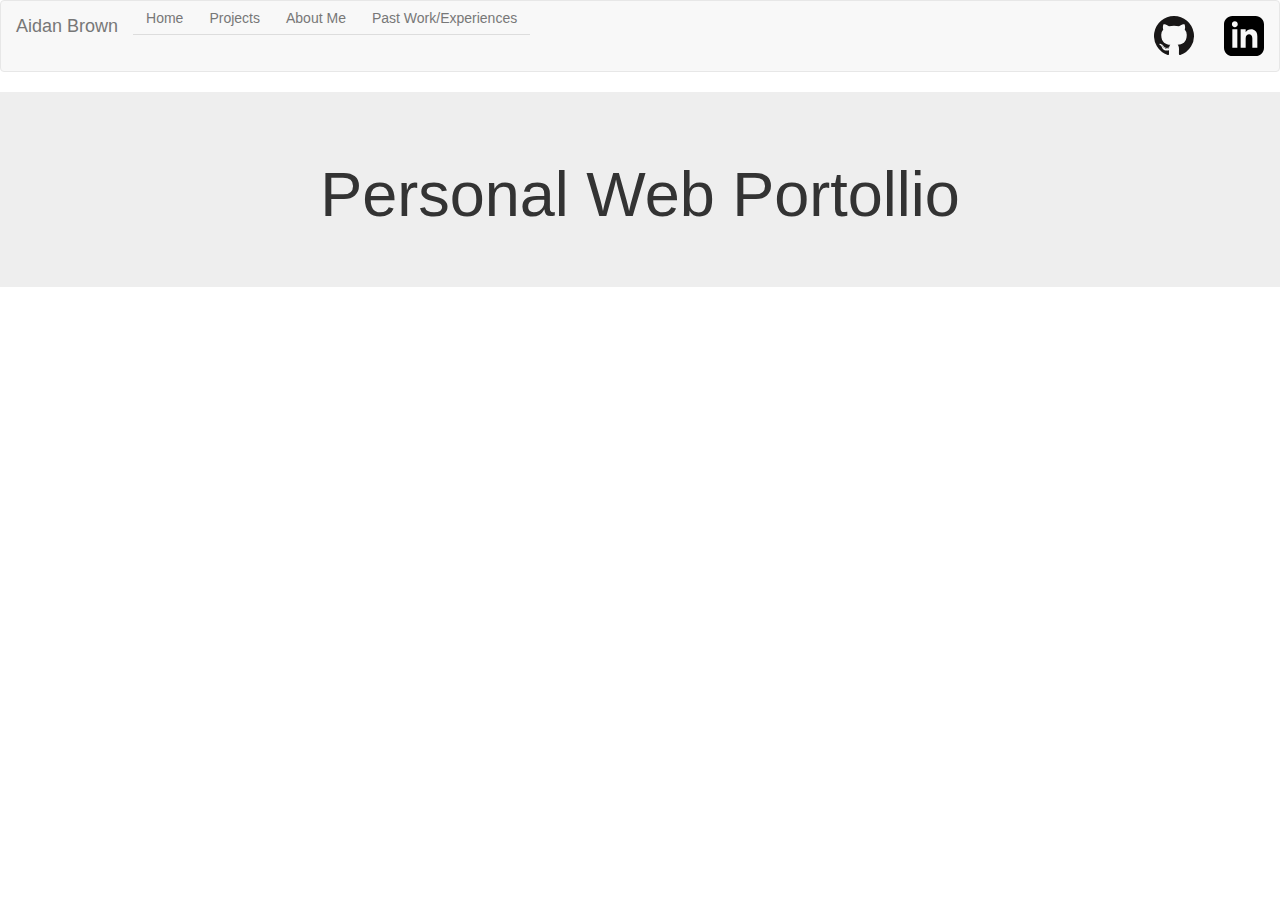
==== index.html @ 0f73c87e "Started working on responsive navbar" ====
﻿<!DOCTYPE html>
<html lang="en">
  <head>
    <meta charset="utf-8">
    <meta http-equiv="X-UA-Compatible" content="IE=edge">
    <meta name="viewport" content="width=device-width, initial-scale=1">
    <title>Aidan Brown - Home</title>
    <link rel="stylesheet" href="https://maxcdn.bootstrapcdn.com/bootstrap/3.3.7/css/bootstrap.min.css" integrity="sha384-BVYiiSIFeK1dGmJRAkycuHAHRg32OmUcww7on3RYdg4Va+PmSTsz/K68vbdEjh4u" crossorigin="anonymous">
    <link rel="stylesheet" type="text/css" href="styles/style.css"/>
  </head>
  <body>
    <div id="wrapper">
      <header>
        <nav id="nav-wide" class="navbar navbar-default">
            <div class="nav-header">
              <p class="navbar-brand">Aidan Brown</p>
            </div>

            <ul class="nav navbar-nav nav-tabs pull" role="tablist">
                <li><button class="btn btn-link" onclick="window.location='index.html'">Home</button></li>

                <li>
                  <div class="dropdown">
                    <button class="btn btn-link dropdown-toggle" type="button" id="projects" data-toggle="dropdown">Projects</button>
                    <ul class="dropdown-menu" role="menu" aria-labelledby="projects">
                      <li role="presentation"><a role="menuitem" tabindex="-1" href="pages/projects/ProjLore.html">Project Loremaster</a></li>
                      <li role="presentation"><a role="menuitem" tabindex="-1" href="pages/projects/MLS.html">Monogame Lighting System</a></li>
                      <li role="presentation"><a role="menuitem" tabindex="-1" href="pages/projects/BreakwaterQuasar.html">Breakwater/Project Quasar</a></li>
                    </ul>
                  </div>
                </li>

                <li><button class="btn btn-link" onclick="window.location='pages/AboutMe.html'">About Me</button></li>

                <li><button class="btn btn-link" onclick="window.location='pages/PastWork.html'">Past Work/Experiences</button></li>
            </ul>

            <ul class="nav navbar-nav pull-right">
              <li><a href="https://github.com/aidan-brown" target="_blank"><img src="imgs/Github.svg" alt="Github logo" class="img-responsive" width="40em"/></a></li>
              <li><a href="https://www.linkedin.com/in/aidan-f-brown/" target="_blank"><img src="imgs/Linkedin.svg" alt="Linkedin logo" class="img-responsive" width="40em"/></a></li>
            </ul>
        </nav>

        <nav id="nav-narrow" class="navbar navbar-default">
            <div class="nav-header">
              <p class="navbar-brand">Narrow</p>
            </div>

            <ul class="nav navbar-nav pull-right" role="tablist">
                <li>
                  <div class="dropdown">
                    <button class="btn btn-link dropdown-toggle" type="button" id="narrow-menu" data-toggle="dropdown"><img src="imgs/menu.svg" width="50em" /></button>
                    <ul class="dropdown-menu" role="menu" aria-labelledby="narrow-menu">
                      <li role="presentation"><a role="menuitem" tabindex="-1" href="pages/projects/ProjLore.html">Project Loremaster</a></li>
                      <li role="presentation"><a role="menuitem" tabindex="-1" href="pages/projects/MLS.html">Monogame Lighting System</a></li>
                      <li role="presentation"><a role="menuitem" tabindex="-1" href="pages/projects/BreakwaterQuasar.html">Breakwater/Project Quasar</a></li>
                    </ul>
                  </div>
                </li>
            </ul>
        </nav>
      </header>

      <main>
        <div class="jumbotron text-center">
          <h1>Personal Web Portollio</h1>
        </div>

        <div class="container">
          <div class="row">
            <div class="">

            </div>
          </div>
        </div>
      </main>

      <footer>

      </footer>
    </div>

    <script src="https://code.jquery.com/jquery-1.12.4.min.js" integrity="sha384-nvAa0+6Qg9clwYCGGPpDQLVpLNn0fRaROjHqs13t4Ggj3Ez50XnGQqc/r8MhnRDZ" crossorigin="anonymous"></script>
    <script src="https://maxcdn.bootstrapcdn.com/bootstrap/3.3.7/js/bootstrap.min.js" integrity="sha384-Tc5IQib027qvyjSMfHjOMaLkfuWVxZxUPnCJA7l2mCWNIpG9mGCD8wGNIcPD7Txa" crossorigin="anonymous"></script>
</body>
</html>
---- styles/style.css ----
#wrapper{
    display: grid;
    grid-template-areas: 
    "header"
    "content"
    "footer";
}

header{
    grid-area: header;
}

main{
    grid-area: content;
}

footer{
    grid-area: footer;
}

#nav-narrow{
    display: none;
}

@media only screen and (max-width: 850px){
    #nav-narrow{
        display: contents;
    }

    #nav-wide{
        display: none;
    }
}
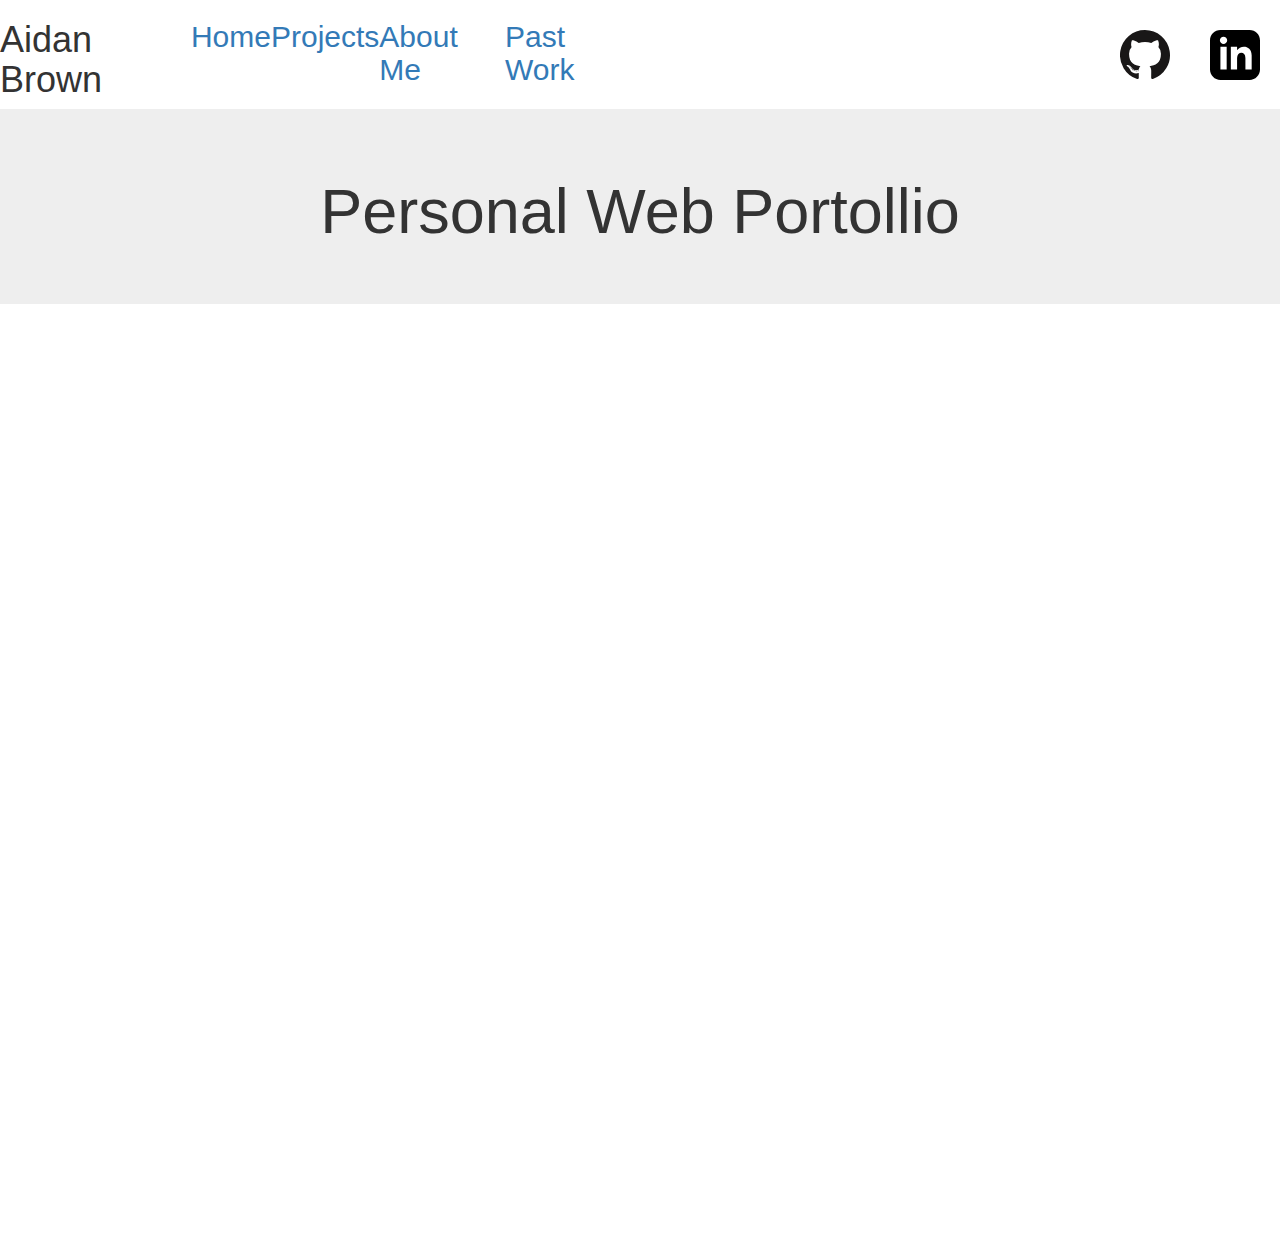
==== commit 46a64071: "No more bootstrap grid" ====
--- a/index.html
+++ b/index.html
@@ -11,54 +11,19 @@
   <body>
     <div id="wrapper">
       <header>
-        <nav id="nav-wide" class="navbar navbar-default">
-            <div class="nav-header">
-              <p class="navbar-brand">Aidan Brown</p>
+        <nav>
+            <h1>Aidan Brown</h1>
+            <div id="internal-links">
+              <a><h2>Home</h2></a>
+              <a><h2>Projects</h2></a>
+              <a><h2>About Me</h2></a>
+              <a><h2>Past Work</h2></a>
             </div>
-
-            <ul class="nav navbar-nav nav-tabs pull" role="tablist">
-                <li><button class="btn btn-link" onclick="window.location='index.html'">Home</button></li>
-
-                <li>
-                  <div class="dropdown">
-                    <button class="btn btn-link dropdown-toggle" type="button" id="projects" data-toggle="dropdown">Projects</button>
-                    <ul class="dropdown-menu" role="menu" aria-labelledby="projects">
-                      <li role="presentation"><a role="menuitem" tabindex="-1" href="pages/projects/ProjLore.html">Project Loremaster</a></li>
-                      <li role="presentation"><a role="menuitem" tabindex="-1" href="pages/projects/MLS.html">Monogame Lighting System</a></li>
-                      <li role="presentation"><a role="menuitem" tabindex="-1" href="pages/projects/BreakwaterQuasar.html">Breakwater/Project Quasar</a></li>
-                    </ul>
-                  </div>
-                </li>
-
-                <li><button class="btn btn-link" onclick="window.location='pages/AboutMe.html'">About Me</button></li>
-
-                <li><button class="btn btn-link" onclick="window.location='pages/PastWork.html'">Past Work/Experiences</button></li>
-            </ul>
-
-            <ul class="nav navbar-nav pull-right">
-              <li><a href="https://github.com/aidan-brown" target="_blank"><img src="imgs/Github.svg" alt="Github logo" class="img-responsive" width="40em"/></a></li>
-              <li><a href="https://www.linkedin.com/in/aidan-f-brown/" target="_blank"><img src="imgs/Linkedin.svg" alt="Linkedin logo" class="img-responsive" width="40em"/></a></li>
-            </ul>
         </nav>
-
-        <nav id="nav-narrow" class="navbar navbar-default">
-            <div class="nav-header">
-              <p class="navbar-brand">Narrow</p>
-            </div>
-
-            <ul class="nav navbar-nav pull-right" role="tablist">
-                <li>
-                  <div class="dropdown">
-                    <button class="btn btn-link dropdown-toggle" type="button" id="narrow-menu" data-toggle="dropdown"><img src="imgs/menu.svg" width="50em" /></button>
-                    <ul class="dropdown-menu" role="menu" aria-labelledby="narrow-menu">
-                      <li role="presentation"><a role="menuitem" tabindex="-1" href="pages/projects/ProjLore.html">Project Loremaster</a></li>
-                      <li role="presentation"><a role="menuitem" tabindex="-1" href="pages/projects/MLS.html">Monogame Lighting System</a></li>
-                      <li role="presentation"><a role="menuitem" tabindex="-1" href="pages/projects/BreakwaterQuasar.html">Breakwater/Project Quasar</a></li>
-                    </ul>
-                  </div>
-                </li>
-            </ul>
-        </nav>
+        <div id="external-links">
+          <a><img src="imgs/Github.svg" alt="Github Logo"/></a>
+          <a><img src="imgs/Linkedin.svg" alt="Github Logo"/></a>
+        </div>
       </header>
 
       <main>
@@ -66,13 +31,7 @@
           <h1>Personal Web Portollio</h1>
         </div>
 
-        <div class="container">
-          <div class="row">
-            <div class="">
-
-            </div>
-          </div>
-        </div>
+        
       </main>
 
       <footer>
--- a/styles/style.css
+++ b/styles/style.css
@@ -1,13 +1,48 @@
+body
+
 #wrapper{
     display: grid;
     grid-template-areas: 
     "header"
     "content"
     "footer";
+    grid-template-rows: .5fr 10fr .5fr;
 }
 
 header{
     grid-area: header;
+    display: flex;
+    flex-direction: row;
+    justify-content: space-between;
+    width: 100%;
+}
+
+nav{
+    display: flex;
+    flex-direction: row;
+    justify-content: space-between;
+    width: 50%;
+}
+
+#internal-links{
+    display: flex;
+    flex-direction: row;
+    justify-content: space-around;
+    width: 75%;
+}
+
+#external-links{
+    display: flex;
+    flex-direction: row;
+    justify-content: flex-end;
+    align-items: center;
+    align-content: center;
+    width: 50%;
+}
+
+#external-links img{
+    width: 5rem;
+    margin: 0 2rem;
 }
 
 main{
@@ -16,18 +51,4 @@
 
 footer{
     grid-area: footer;
-}
-
-#nav-narrow{
-    display: none;
-}
-
-@media only screen and (max-width: 850px){
-    #nav-narrow{
-        display: contents;
-    }
-
-    #nav-wide{
-        display: none;
-    }
 }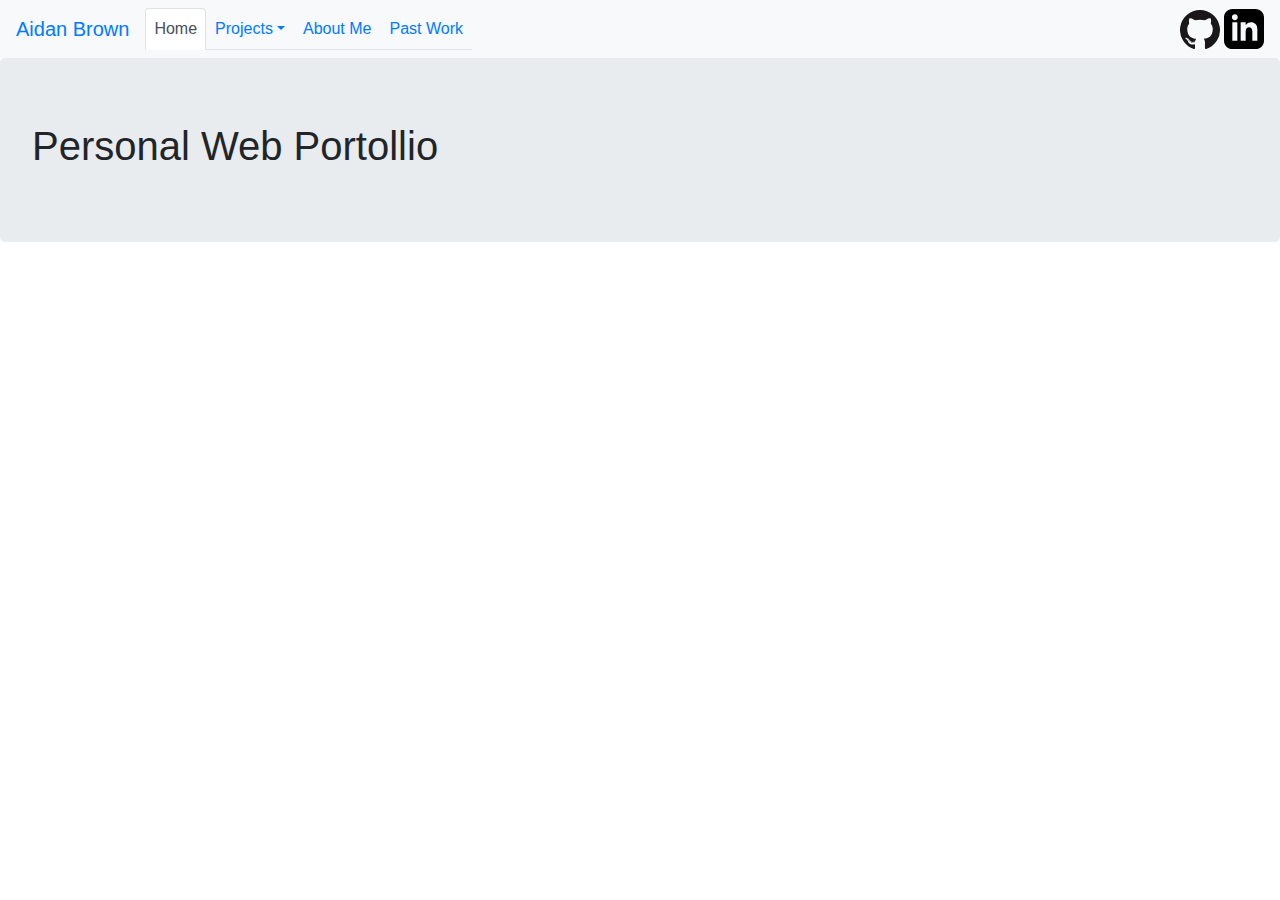
==== commit 13a2b3d9: "moved index.html to root" ====
--- a/index.html
+++ b/index.html
@@ -5,41 +5,34 @@
     <meta http-equiv="X-UA-Compatible" content="IE=edge">
     <meta name="viewport" content="width=device-width, initial-scale=1">
     <title>Aidan Brown - Home</title>
-    <link rel="stylesheet" href="https://maxcdn.bootstrapcdn.com/bootstrap/3.3.7/css/bootstrap.min.css" integrity="sha384-BVYiiSIFeK1dGmJRAkycuHAHRg32OmUcww7on3RYdg4Va+PmSTsz/K68vbdEjh4u" crossorigin="anonymous">
-    <link rel="stylesheet" type="text/css" href="styles/style.css"/>
+    <link rel="stylesheet" href="https://stackpath.bootstrapcdn.com/bootstrap/4.3.1/css/bootstrap.min.css" integrity="sha384-ggOyR0iXCbMQv3Xipma34MD+dH/1fQ784/j6cY/iJTQUOhcWr7x9JvoRxT2MZw1T" crossorigin="anonymous">
+    <script src="https://code.jquery.com/jquery-3.3.1.slim.min.js" integrity="sha384-q8i/X+965DzO0rT7abK41JStQIAqVgRVzpbzo5smXKp4YfRvH+8abtTE1Pi6jizo" crossorigin="anonymous"></script>
+    <script src="https://stackpath.bootstrapcdn.com/bootstrap/4.3.1/js/bootstrap.min.js" integrity="sha384-JjSmVgyd0p3pXB1rRibZUAYoIIy6OrQ6VrjIEaFf/nJGzIxFDsf4x0xIM+B07jRM" crossorigin="anonymous"></script>
   </head>
   <body>
-    <div id="wrapper">
-      <header>
-        <nav>
-            <h1>Aidan Brown</h1>
-            <div id="internal-links">
-              <a><h2>Home</h2></a>
-              <a><h2>Projects</h2></a>
-              <a><h2>About Me</h2></a>
-              <a><h2>Past Work</h2></a>
-            </div>
-        </nav>
-        <div id="external-links">
-          <a><img src="imgs/Github.svg" alt="Github Logo"/></a>
-          <a><img src="imgs/Linkedin.svg" alt="Github Logo"/></a>
-        </div>
-      </header>
+    <nav class="navbar navbar-expand-lg bg-light">
+      <a class="navbar-brand" href="#">Aidan Brown</a>
+      <ul class="nav navbar-nav nav-tabs">
+            <li class="nav-item"><a class="nav-link active" href="#">Home</a></li>
+            <li class="nav-item dropdown">
+              <a class="nav-link dropdown-toggle" data-toggle="dropdown" href="#">Projects</a>
+              <div class="dropdown-menu dropdown-menu-right">
+                  <a class="dropdown-item" href="../src/pages/projects/ProjLore.html">Project Loremaster</a>
+                  <a class="dropdown-item" href="../src/pages/projects/Breakwater.html">Breakwater Engine</a>
+                  <a class="dropdown-item" href="../src/pages/projects/MLS.html">Monogame Lighting System</a>
+              </div>
+            </li>
+            <li class="nav-item"><a class="nav-link" href="../src/pages/AboutMe.html">About Me</a></li>
+            <li class="nav-item"><a class="nav-link" href="../src/pages/PastWork.html">Past Work</a></li>
+        </ul>
+      <div class="ml-auto">
+        <a href="https://github.com/aidan-brown" target="_blank"><img src="../src/imgs/Github.svg" alt="Github Logo" width="40rem"/></a>
+        <a href="https://www.linkedin.com/in/aidan-f-brown/" target="_blank"><img src="../src/imgs/Linkedin.svg" alt="Linkedin Logo" width="40rem"/></a>
+      </div>
+    </nav>
 
-      <main>
-        <div class="jumbotron text-center">
-          <h1>Personal Web Portollio</h1>
-        </div>
-
-        
-      </main>
-
-      <footer>
-
-      </footer>
+    <div class="jumbotron">
+      <h1>Personal Web Portollio</h1>
     </div>
-
-    <script src="https://code.jquery.com/jquery-1.12.4.min.js" integrity="sha384-nvAa0+6Qg9clwYCGGPpDQLVpLNn0fRaROjHqs13t4Ggj3Ez50XnGQqc/r8MhnRDZ" crossorigin="anonymous"></script>
-    <script src="https://maxcdn.bootstrapcdn.com/bootstrap/3.3.7/js/bootstrap.min.js" integrity="sha384-Tc5IQib027qvyjSMfHjOMaLkfuWVxZxUPnCJA7l2mCWNIpG9mGCD8wGNIcPD7Txa" crossorigin="anonymous"></script>
 </body>
 </html>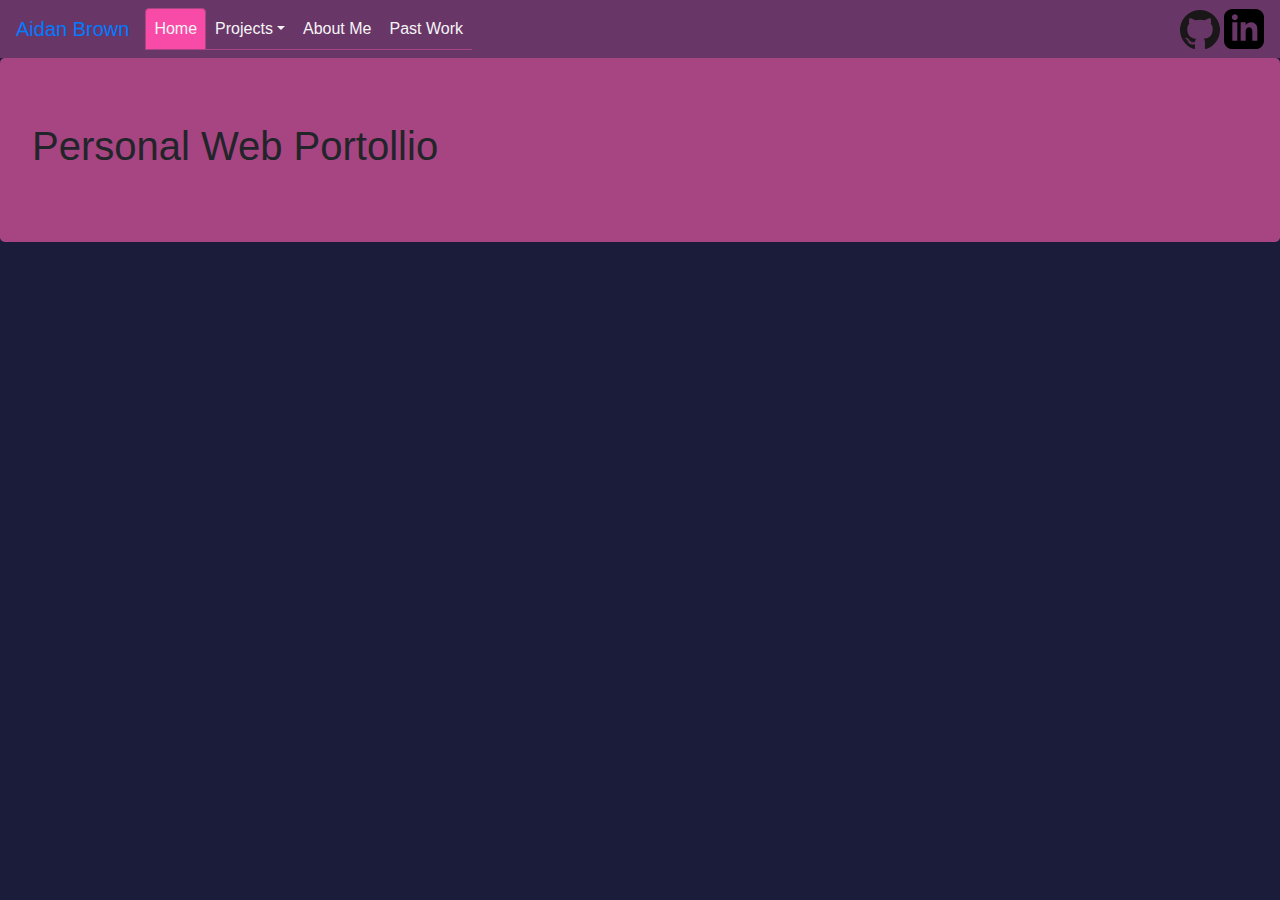
==== commit 667401a6: "Changed some of the colors (WIP)" ====
--- a/index.html
+++ b/index.html
@@ -6,32 +6,43 @@
     <meta name="viewport" content="width=device-width, initial-scale=1">
     <title>Aidan Brown - Home</title>
     <link rel="stylesheet" href="https://stackpath.bootstrapcdn.com/bootstrap/4.3.1/css/bootstrap.min.css" integrity="sha384-ggOyR0iXCbMQv3Xipma34MD+dH/1fQ784/j6cY/iJTQUOhcWr7x9JvoRxT2MZw1T" crossorigin="anonymous">
+    <link rel="stylesheet" href="./src/css/main.css">
     <script src="https://code.jquery.com/jquery-3.3.1.slim.min.js" integrity="sha384-q8i/X+965DzO0rT7abK41JStQIAqVgRVzpbzo5smXKp4YfRvH+8abtTE1Pi6jizo" crossorigin="anonymous"></script>
     <script src="https://stackpath.bootstrapcdn.com/bootstrap/4.3.1/js/bootstrap.min.js" integrity="sha384-JjSmVgyd0p3pXB1rRibZUAYoIIy6OrQ6VrjIEaFf/nJGzIxFDsf4x0xIM+B07jRM" crossorigin="anonymous"></script>
   </head>
   <body>
-    <nav class="navbar navbar-expand-lg bg-light">
+    <nav class="navbar navbar-expand-lg navbar-palette">
       <a class="navbar-brand" href="#">Aidan Brown</a>
-      <ul class="nav navbar-nav nav-tabs">
-            <li class="nav-item"><a class="nav-link active" href="#">Home</a></li>
-            <li class="nav-item dropdown">
-              <a class="nav-link dropdown-toggle" data-toggle="dropdown" href="#">Projects</a>
-              <div class="dropdown-menu dropdown-menu-right">
-                  <a class="dropdown-item" href="../src/pages/projects/ProjLore.html">Project Loremaster</a>
-                  <a class="dropdown-item" href="../src/pages/projects/Breakwater.html">Breakwater Engine</a>
-                  <a class="dropdown-item" href="../src/pages/projects/MLS.html">Monogame Lighting System</a>
-              </div>
-            </li>
-            <li class="nav-item"><a class="nav-link" href="../src/pages/AboutMe.html">About Me</a></li>
-            <li class="nav-item"><a class="nav-link" href="../src/pages/PastWork.html">Past Work</a></li>
+
+      <button class="navbar-toggler" type="button" data-toggle="collapse" data-target="#navbar" aria-controls="navbar" aria-expanded="false" aria-label="Toggle navigation">
+        <span class="navbar-toggler-icon"></span>
+      </button>
+
+      <div class="collapse navbar-collapse" id="navbar">
+
+        <ul class="nav navbar-nav nav-tabs">
+          <li class="nav-item"><a class="nav-link active" href="#">Home</a></li>
+          <li class="nav-item dropdown">
+            <a class="nav-link dropdown-toggle" data-toggle="dropdown" href="#">Projects</a>
+            <div class="dropdown-menu dropdown-menu-right">
+                <a class="dropdown-item" href="../src/pages/projects/ProjLore.html">Project Loremaster</a>
+                <a class="dropdown-item" href="../src/pages/projects/Breakwater.html">Breakwater Engine</a>
+                <a class="dropdown-item" href="../src/pages/projects/MLS.html">Monogame Lighting System</a>
+            </div>
+          </li>
+          <li class="nav-item"><a class="nav-link" href="../src/pages/AboutMe.html">About Me</a></li>
+          <li class="nav-item"><a class="nav-link" href="../src/pages/PastWork.html">Past Work</a></li>
         </ul>
-      <div class="ml-auto">
-        <a href="https://github.com/aidan-brown" target="_blank"><img src="../src/imgs/Github.svg" alt="Github Logo" width="40rem"/></a>
-        <a href="https://www.linkedin.com/in/aidan-f-brown/" target="_blank"><img src="../src/imgs/Linkedin.svg" alt="Linkedin Logo" width="40rem"/></a>
+        <div class="ml-auto">
+          <a href="https://github.com/aidan-brown" target="_blank"><img src="../src/imgs/Github.svg" alt="Github Logo" width="40rem"/></a>
+          <a href="https://www.linkedin.com/in/aidan-f-brown/" target="_blank"><img src="../src/imgs/Linkedin.svg" alt="Linkedin Logo" width="40rem"/></a>
+        </div>
       </div>
+
+
     </nav>
 
-    <div class="jumbotron">
+    <div class="jumbotron bg-palette-default">
       <h1>Personal Web Portollio</h1>
     </div>
 </body>
--- a/src/css/main.css
+++ b/src/css/main.css
@@ -0,0 +1,41 @@
+body{
+    background: #1b1b3a;
+}
+
+/* Navbar Start */
+
+.navbar-palette{
+    background: #693668;
+}
+
+.navbar-palette .nav-tabs{
+    border-color: #a74482;
+}
+
+.navbar-palette .navbar-nav .nav-item .nav-link{
+    color: whitesmoke;
+}
+
+.navbar-palette .nav-tabs .nav-item .nav-link:hover{
+    border-color: #a74482;
+    color: lightslategray;
+}
+
+.navbar-palette .navbar-nav .nav-item .active{
+    background: #f84aa7;
+    border-color: #a74482;
+}
+
+/* Navbar End */
+
+.bg-palette-dark{
+    background: #693668;
+}
+
+.bg-palette-default{
+    background: #a74482;
+}
+
+.bg-palette-light{
+    background: #f84aa7;
+}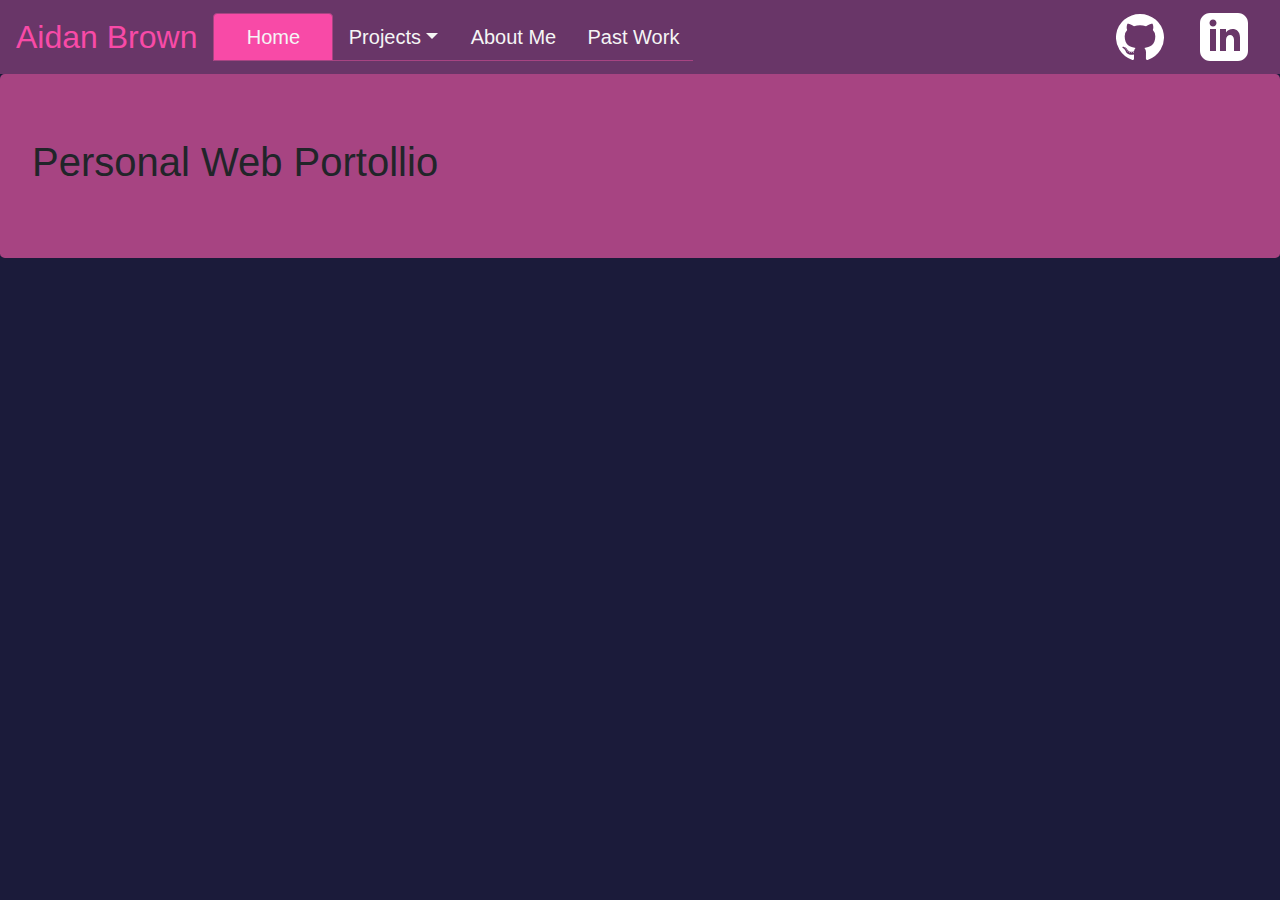
==== commit f0ea7fb9: "Update all pages and changed more css" ====
--- a/index.html
+++ b/index.html
@@ -11,7 +11,7 @@
     <script src="https://stackpath.bootstrapcdn.com/bootstrap/4.3.1/js/bootstrap.min.js" integrity="sha384-JjSmVgyd0p3pXB1rRibZUAYoIIy6OrQ6VrjIEaFf/nJGzIxFDsf4x0xIM+B07jRM" crossorigin="anonymous"></script>
   </head>
   <body>
-    <nav class="navbar navbar-expand-lg navbar-palette">
+    <nav class="navbar navbar-expand-lg navbar-dark navbar-palette">
       <a class="navbar-brand" href="#">Aidan Brown</a>
 
       <button class="navbar-toggler" type="button" data-toggle="collapse" data-target="#navbar" aria-controls="navbar" aria-expanded="false" aria-label="Toggle navigation">
@@ -20,22 +20,22 @@
 
       <div class="collapse navbar-collapse" id="navbar">
 
-        <ul class="nav navbar-nav nav-tabs">
+        <ul class="nav navbar-nav nav-tabs nav-justified">
           <li class="nav-item"><a class="nav-link active" href="#">Home</a></li>
           <li class="nav-item dropdown">
             <a class="nav-link dropdown-toggle" data-toggle="dropdown" href="#">Projects</a>
             <div class="dropdown-menu dropdown-menu-right">
-                <a class="dropdown-item" href="../src/pages/projects/ProjLore.html">Project Loremaster</a>
-                <a class="dropdown-item" href="../src/pages/projects/Breakwater.html">Breakwater Engine</a>
-                <a class="dropdown-item" href="../src/pages/projects/MLS.html">Monogame Lighting System</a>
+                <a class="dropdown-item" href="src/pages/projects/ProjLore.html">Project Loremaster</a>
+                <a class="dropdown-item" href="src/pages/projects/Breakwater.html">Breakwater Engine</a>
+                <a class="dropdown-item" href="src/pages/projects/MLS.html">Monogame Lighting System</a>
             </div>
           </li>
-          <li class="nav-item"><a class="nav-link" href="../src/pages/AboutMe.html">About Me</a></li>
-          <li class="nav-item"><a class="nav-link" href="../src/pages/PastWork.html">Past Work</a></li>
+          <li class="nav-item"><a class="nav-link" href="src/pages/AboutMe.html">About Me</a></li>
+          <li class="nav-item"><a class="nav-link" href="src/pages/PastWork.html">Past Work</a></li>
         </ul>
-        <div class="ml-auto">
-          <a href="https://github.com/aidan-brown" target="_blank"><img src="../src/imgs/Github.svg" alt="Github Logo" width="40rem"/></a>
-          <a href="https://www.linkedin.com/in/aidan-f-brown/" target="_blank"><img src="../src/imgs/Linkedin.svg" alt="Linkedin Logo" width="40rem"/></a>
+        <div class="ml-auto external-links">
+          <a href="https://github.com/aidan-brown" target="_blank" class="external-link"><img src="src/imgs/Github.svg" alt="Github Logo" width="45rem"/></a>
+          <a href="https://www.linkedin.com/in/aidan-f-brown/" target="_blank" class="external-link"><img src="src/imgs/Linkedin.svg" alt="Linkedin Logo" width="45rem"/></a>
         </div>
       </div>
 
--- a/src/css/main.css
+++ b/src/css/main.css
@@ -4,8 +4,22 @@
 
 /* Navbar Start */
 
+.nav{
+    width: 30rem;
+}
+
 .navbar-palette{
     background: #693668;
+}
+
+.navbar-palette .navbar-brand{
+    color: #f84aa7;
+    font-size: 2rem;
+}
+
+.navbar-palette .navbar-toggler-icon{
+    background-image: url("data:image/svg+xml;charset=utf8,%3Csvg viewBox='0 0 32 32' xmlns='http://www.w3.org/2000/svg'%3E%3Cpath stroke='rgba(248,74,167, 1)' stroke-width='2' stroke-linecap='round' stroke-miterlimit='10' d='M4 8h24M4 16h24M4 24h24'/%3E%3C/svg%3E");
+    border-color: #f84aa7;
 }
 
 .navbar-palette .nav-tabs{
@@ -14,16 +28,67 @@
 
 .navbar-palette .navbar-nav .nav-item .nav-link{
     color: whitesmoke;
+    font-size: 1.25rem;
 }
 
 .navbar-palette .nav-tabs .nav-item .nav-link:hover{
     border-color: #a74482;
-    color: lightslategray;
+    color: #f84aa7;
 }
 
-.navbar-palette .navbar-nav .nav-item .active{
+.navbar-palette .nav-tabs .nav-item .active:hover{
+    color: #693668;
+}
+
+.navbar-palette .navbar-nav .nav-item .nav-link.active{
     background: #f84aa7;
     border-color: #a74482;
+}
+
+.navbar-palette .navbar-nav .dropdown.show{
+    background: #f84aa7;
+    border-color: #a74482;
+}
+
+.navbar-palette .navbar-nav .dropdown .dropdown-menu{
+    background: #f84aa7;
+    border-color: #a74482;
+}
+
+.navbar-palette .navbar-nav .dropdown .dropdown-menu a{
+    color: whitesmoke;
+}
+
+.navbar-palette .navbar-nav .dropdown .dropdown-menu a:hover{
+    background: #693668;
+    color: #f84aa7;
+}
+
+.navbar-palette .navbar-nav .dropdown .dropdown-menu .active{
+    background: #693668;
+}
+
+.navbar-palette .navbar-nav .dropdown .dropdown-menu .active:hover{
+    background: #693668;
+    color: #f84aa7;
+}
+
+.external-link{
+    margin: 1rem;
+}
+
+.external-link img{
+    width: 3rem;
+}
+
+@media only screen and (max-width: 992px){
+    .external-links{
+        display: none;
+    }
+
+    .nav{
+        width: 100%;
+    }
 }
 
 /* Navbar End */
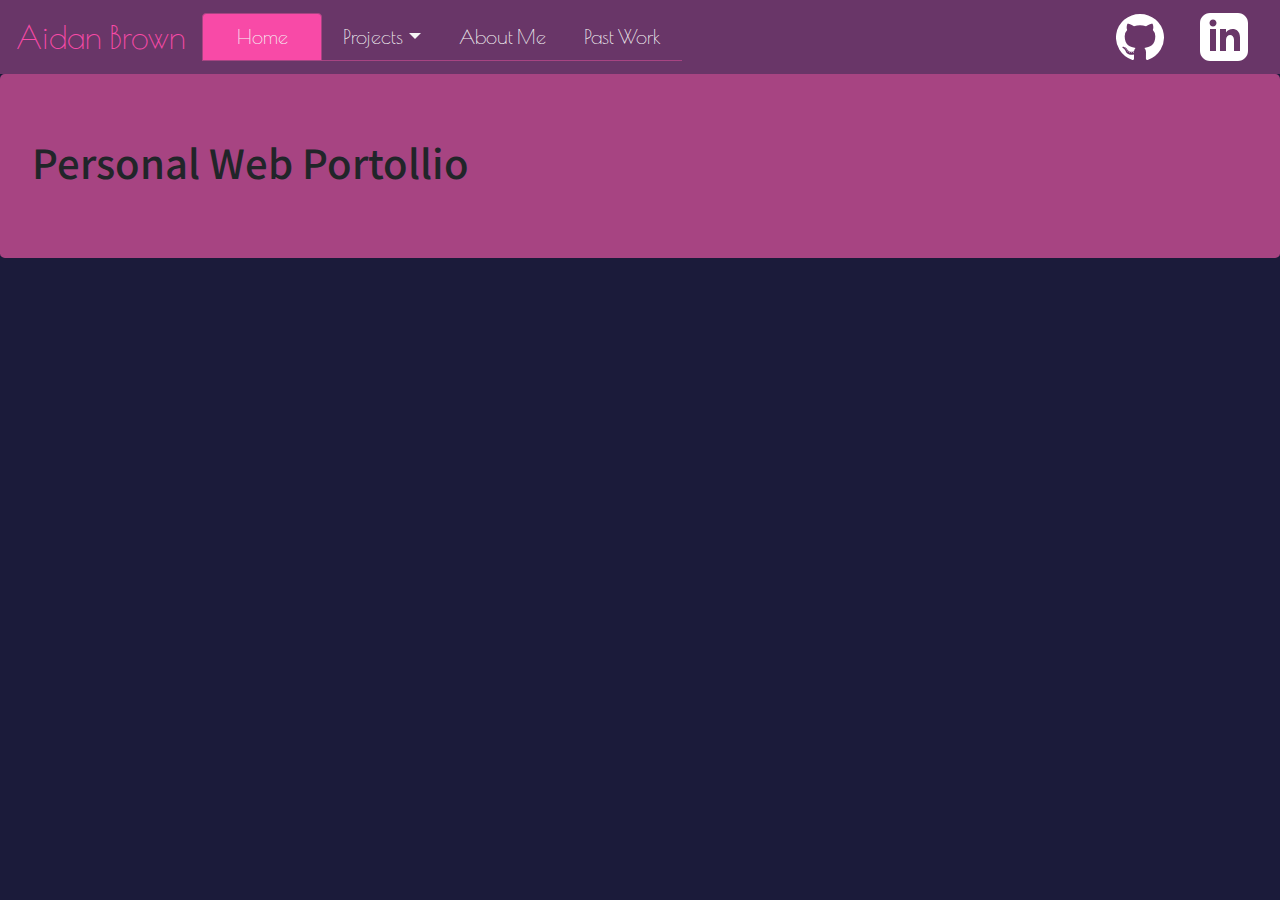
==== commit 7bc4d1ae: "More css changes" ====
--- a/index.html
+++ b/index.html
@@ -6,6 +6,7 @@
     <meta name="viewport" content="width=device-width, initial-scale=1">
     <title>Aidan Brown - Home</title>
     <link rel="stylesheet" href="https://stackpath.bootstrapcdn.com/bootstrap/4.3.1/css/bootstrap.min.css" integrity="sha384-ggOyR0iXCbMQv3Xipma34MD+dH/1fQ784/j6cY/iJTQUOhcWr7x9JvoRxT2MZw1T" crossorigin="anonymous">
+    <link href="https://fonts.googleapis.com/css?family=Noto+Sans+HK|Poiret+One&display=swap" rel="stylesheet">
     <link rel="stylesheet" href="./src/css/main.css">
     <script src="https://code.jquery.com/jquery-3.3.1.slim.min.js" integrity="sha384-q8i/X+965DzO0rT7abK41JStQIAqVgRVzpbzo5smXKp4YfRvH+8abtTE1Pi6jizo" crossorigin="anonymous"></script>
     <script src="https://stackpath.bootstrapcdn.com/bootstrap/4.3.1/js/bootstrap.min.js" integrity="sha384-JjSmVgyd0p3pXB1rRibZUAYoIIy6OrQ6VrjIEaFf/nJGzIxFDsf4x0xIM+B07jRM" crossorigin="anonymous"></script>
@@ -33,9 +34,13 @@
           <li class="nav-item"><a class="nav-link" href="src/pages/AboutMe.html">About Me</a></li>
           <li class="nav-item"><a class="nav-link" href="src/pages/PastWork.html">Past Work</a></li>
         </ul>
-        <div class="ml-auto external-links">
-          <a href="https://github.com/aidan-brown" target="_blank" class="external-link"><img src="src/imgs/Github.svg" alt="Github Logo" width="45rem"/></a>
-          <a href="https://www.linkedin.com/in/aidan-f-brown/" target="_blank" class="external-link"><img src="src/imgs/Linkedin.svg" alt="Linkedin Logo" width="45rem"/></a>
+        <div class="ml-auto external-links-icon">
+          <a href="https://github.com/aidan-brown" target="_blank" class="external-link"><img src="./src/imgs/Github.svg" alt="Github Logo" width="45rem"/></a>
+          <a href="https://www.linkedin.com/in/aidan-f-brown/" target="_blank" class="external-link"><img src="./src/imgs/Linkedin.svg" alt="Linkedin Logo" width="45rem"/></a>
+        </div>
+        <div class="ml-auto external-links mx-auto">
+          <a href="https://github.com/aidan-brown" target="_blank" class="external-link">Github</a>
+          <a href="https://www.linkedin.com/in/aidan-f-brown/" target="_blank" class="external-link">Linkedin</a>
         </div>
       </div>
 
--- a/src/css/main.css
+++ b/src/css/main.css
@@ -1,11 +1,13 @@
 body{
     background: #1b1b3a;
+    font-family: 'Noto Sans HK', Arial, Helvetica, sans-serif;
 }
 
 /* Navbar Start */
 
 .nav{
     width: 30rem;
+    font-family: "Poiret One", Arial, Helvetica, sans-serif;
 }
 
 .navbar-palette{
@@ -14,7 +16,16 @@
 
 .navbar-palette .navbar-brand{
     color: #f84aa7;
+    font-family: "Poiret One", Arial, Helvetica, sans-serif;
     font-size: 2rem;
+}
+
+.navbar-palette .navbar-brand:hover{
+    color: #f84aa7;
+}
+
+.navbar-palette .navbar-brand:focus{
+    color: #f84aa7;
 }
 
 .navbar-palette .navbar-toggler-icon{
@@ -36,6 +47,10 @@
     color: #f84aa7;
 }
 
+.navbar-palette .nav-tabs .nav-item .nav-link:focus{
+    border-color: #a74482;
+}
+
 .navbar-palette .nav-tabs .nav-item .active:hover{
     color: #693668;
 }
@@ -45,9 +60,13 @@
     border-color: #a74482;
 }
 
-.navbar-palette .navbar-nav .dropdown.show{
+.navbar-palette .navbar-nav .show .dropdown-toggle{
     background: #f84aa7;
     border-color: #a74482;
+}
+
+.navbar-palette .navbar-nav .show .nav-link:hover{
+    color: #693668;
 }
 
 .navbar-palette .navbar-nav .dropdown .dropdown-menu{
@@ -75,14 +94,29 @@
 
 .external-link{
     margin: 1rem;
+    color: whitesmoke;
+}
+
+.external-link:hover{
+    color: #f84aa7;
+    text-decoration: none;
 }
 
 .external-link img{
     width: 3rem;
 }
 
+.external-links{
+    display: none;
+}
+
 @media only screen and (max-width: 992px){
     .external-links{
+        display: block;
+        text-align: center;
+    }
+
+    .external-links-icon{
         display: none;
     }
 
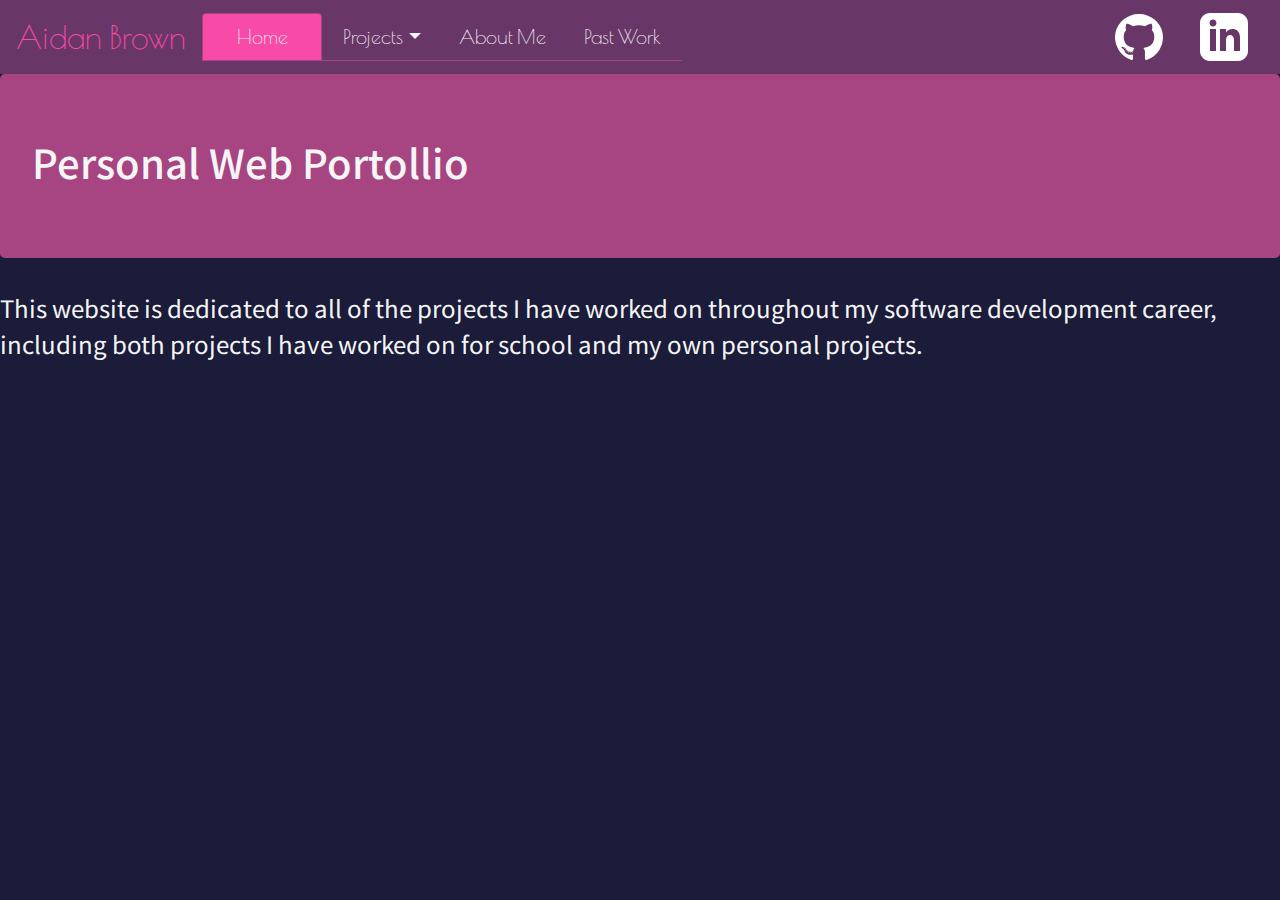
==== commit df1a73cc: "Added content" ====
--- a/index.html
+++ b/index.html
@@ -50,5 +50,7 @@
     <div class="jumbotron bg-palette-default">
       <h1>Personal Web Portollio</h1>
     </div>
+
+    <p>This website is dedicated to all of the projects I have worked on throughout my software development career, including both projects I have worked on for school and my own personal projects.</p>
 </body>
 </html>--- a/src/css/main.css
+++ b/src/css/main.css
@@ -1,6 +1,8 @@
 body{
     background: #1b1b3a;
     font-family: 'Noto Sans HK', Arial, Helvetica, sans-serif;
+    color: whitesmoke;
+    font-size: 1.5rem;
 }
 
 /* Navbar Start */
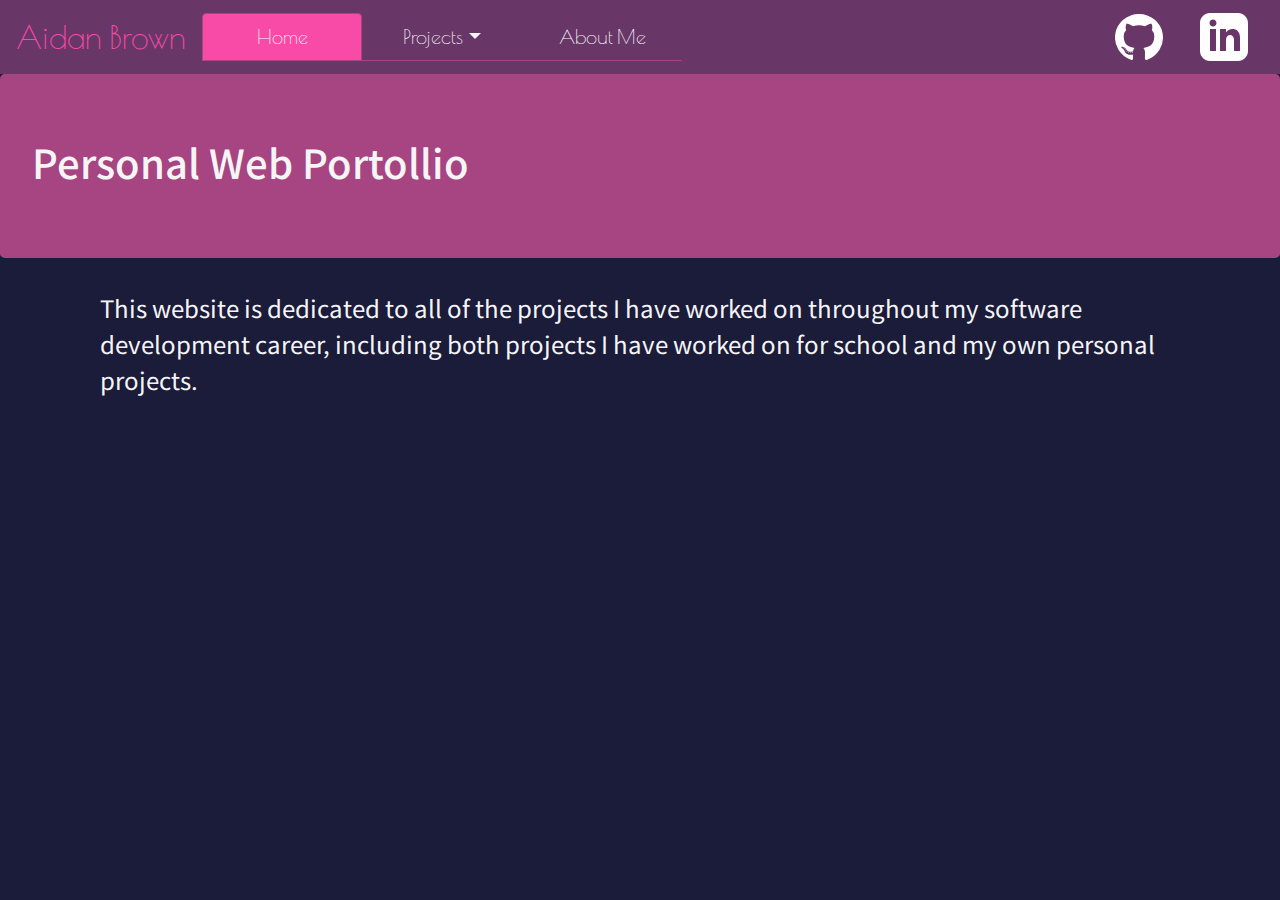
==== commit d0c830ba: "Added projects" ====
--- a/index.html
+++ b/index.html
@@ -32,7 +32,6 @@
             </div>
           </li>
           <li class="nav-item"><a class="nav-link" href="src/pages/AboutMe.html">About Me</a></li>
-          <li class="nav-item"><a class="nav-link" href="src/pages/PastWork.html">Past Work</a></li>
         </ul>
         <div class="ml-auto external-links-icon">
           <a href="https://github.com/aidan-brown" target="_blank" class="external-link"><img src="./src/imgs/Github.svg" alt="Github Logo" width="45rem"/></a>
@@ -51,6 +50,10 @@
       <h1>Personal Web Portollio</h1>
     </div>
 
-    <p>This website is dedicated to all of the projects I have worked on throughout my software development career, including both projects I have worked on for school and my own personal projects.</p>
+<div class="container">
+  <div class="col-xl-12">
+      <p>This website is dedicated to all of the projects I have worked on throughout my software development career, including both projects I have worked on for school and my own personal projects.</p>
+  </div>
+</div>
 </body>
 </html>--- a/src/css/main.css
+++ b/src/css/main.css
@@ -112,6 +112,15 @@
     display: none;
 }
 
+.jumbotron h1{
+    display: flex;
+    align-items: center;
+}
+
+.jumbotron h1 a{
+    margin-left: 1rem;
+}
+
 @media only screen and (max-width: 992px){
     .external-links{
         display: block;
